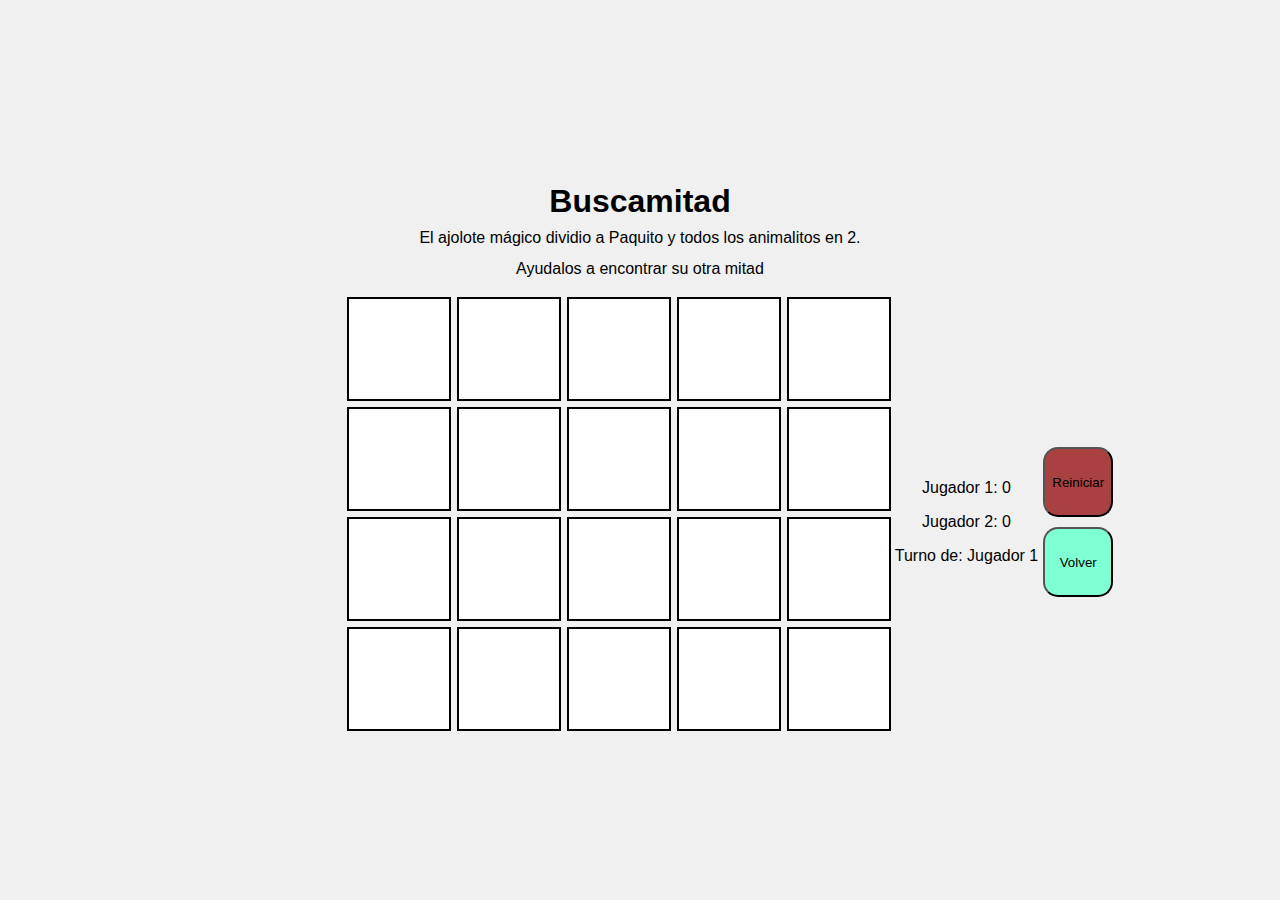
==== HTML/Game3.html @ 75585af5 "First miau" ====
<!DOCTYPE html>
<html lang="es">
<head>
    <meta charset="UTF-8">
    <meta name="viewport" content="width=device-width, initial-scale=1.0">
    <title>Juego de Memoria para 2 Jugadores</title>
    <style>
        body {
            display: flex;
            flex-direction: column;
            justify-content: center;
            align-items: center;
            height: 100vh;
            background-color: #f0f0f0;
            font-family: Arial, sans-serif;
            margin: 0;
        }
        main {
            text-align: center;
            margin-bottom: 5px;
            line-height: 15px;
        }

        #container {
            display: flex;
            flex-direction: row;
            justify-content: center;
            align-items: center;
            margin-left: 180px;
        }
        #gameBoard {
            display: grid;
            grid-template-columns: repeat(5, 100px);
            grid-template-rows: repeat(4, 100px);
            gap: 10px;
        }
        .card {
            width: 100px;
            height: 100px;
            background-color: #fff;
            border: 2px solid #000;
            display: flex;
            justify-content: center;
            align-items: center;
            cursor: pointer;
            font-size: 0;
        }
        .card img {
            width: 100%;
            height: 100%;
            display: none;
        }
        .card.revealed img {
            display: block;
        }
        #status {
            margin-top: 20px;
            text-align: center;
            margin-left: 8px;
        }
        #controls {
            margin-top: 20px;
            display: flex;
            flex-direction: column;
            gap: 10px;
            margin-left: 5px;
        }
        #resetButton {
            background-color: rgb(170, 65, 65);
            border-radius: 15px;
            width: 70px;
            height: 70px;
        }
        #otherPageButton {
            background-color: aquamarine;
            border-radius: 15px;
            width: 70px;
            height: 70px;
        }
    </style>
</head>
<body>
    <main>
        <h1>Buscamitad</h1>
        <p>El ajolote mágico dividio a Paquito y todos los animalitos en 2.</p>
        <p>Ayudalos a encontrar su otra mitad</p>
    </main>
    <div id="container">
        <div id="gameBoard"></div>
        <div id="status">
            <p>Jugador 1: <span id="player1Score">0</span></p>
            <p>Jugador 2: <span id="player2Score">0</span></p>
            <p>Turno de: <span id="currentPlayer">Jugador 1</span></p>
        </div>
        <div id="controls">
            <button id="resetButton">Reiniciar</button>
            <button id="otherPageButton">Volver</button>
        </div>
    </div>
    <script src="../JS/breakout.js"></script>
</body>
</html>
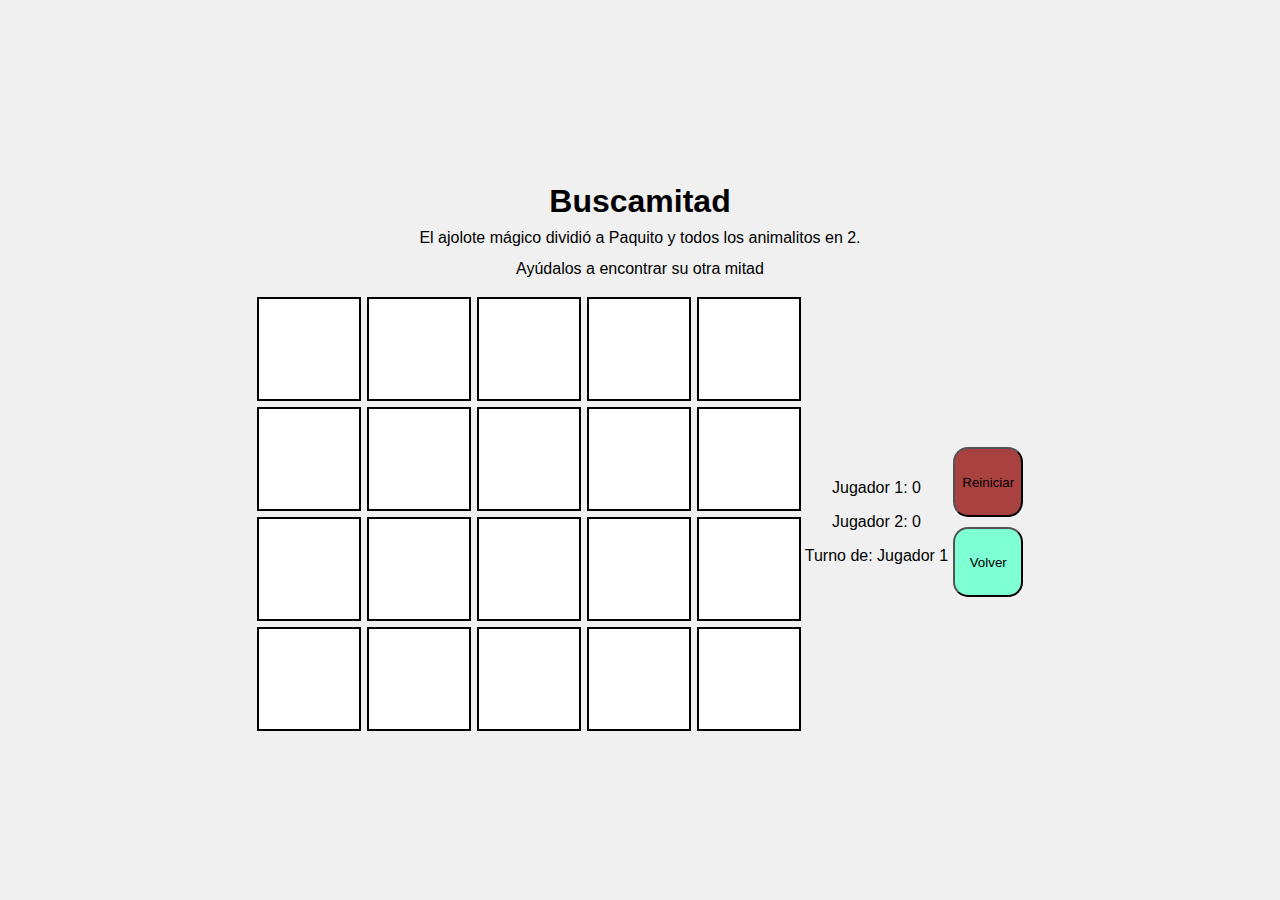
==== commit 2a72c42d: "Update Game3.html" ====
--- a/HTML/Game3.html
+++ b/HTML/Game3.html
@@ -26,14 +26,15 @@
             flex-direction: row;
             justify-content: center;
             align-items: center;
-            margin-left: 180px;
         }
+
         #gameBoard {
             display: grid;
             grid-template-columns: repeat(5, 100px);
             grid-template-rows: repeat(4, 100px);
             gap: 10px;
         }
+
         .card {
             width: 100px;
             height: 100px;
@@ -45,19 +46,23 @@
             cursor: pointer;
             font-size: 0;
         }
+
         .card img {
             width: 100%;
             height: 100%;
             display: none;
         }
+
         .card.revealed img {
             display: block;
         }
+
         #status {
             margin-top: 20px;
             text-align: center;
             margin-left: 8px;
         }
+
         #controls {
             margin-top: 20px;
             display: flex;
@@ -65,25 +70,63 @@
             gap: 10px;
             margin-left: 5px;
         }
-        #resetButton {
+
+        #resetButton, #otherPageButton {
             background-color: rgb(170, 65, 65);
             border-radius: 15px;
             width: 70px;
             height: 70px;
         }
+
         #otherPageButton {
             background-color: aquamarine;
-            border-radius: 15px;
-            width: 70px;
-            height: 70px;
+        }
+
+        @media (max-width: 768px) {
+            #container {
+                flex-direction: column;
+                align-items: center;
+            }
+
+            #gameBoard {
+                grid-template-columns: repeat(4, 75px);
+                grid-template-rows: repeat(5, 75px);
+            }
+
+            .card {
+                width: 75px;
+                height: 75px;
+            }
+
+            #controls {
+                flex-direction: row;
+                margin-left: 0;
+            }
+
+            #status {
+                margin-left: 0;
+                margin-top: 20px;
+            }
+        }
+
+        @media (max-width: 480px) {
+            #gameBoard {
+                grid-template-columns: repeat(3, 60px);
+                grid-template-rows: repeat(7, 60px);
+            }
+
+            .card {
+                width: 60px;
+                height: 60px;
+            }
         }
     </style>
 </head>
 <body>
     <main>
         <h1>Buscamitad</h1>
-        <p>El ajolote mágico dividio a Paquito y todos los animalitos en 2.</p>
-        <p>Ayudalos a encontrar su otra mitad</p>
+        <p>El ajolote mágico dividió a Paquito y todos los animalitos en 2.</p>
+        <p>Ayúdalos a encontrar su otra mitad</p>
     </main>
     <div id="container">
         <div id="gameBoard"></div>
